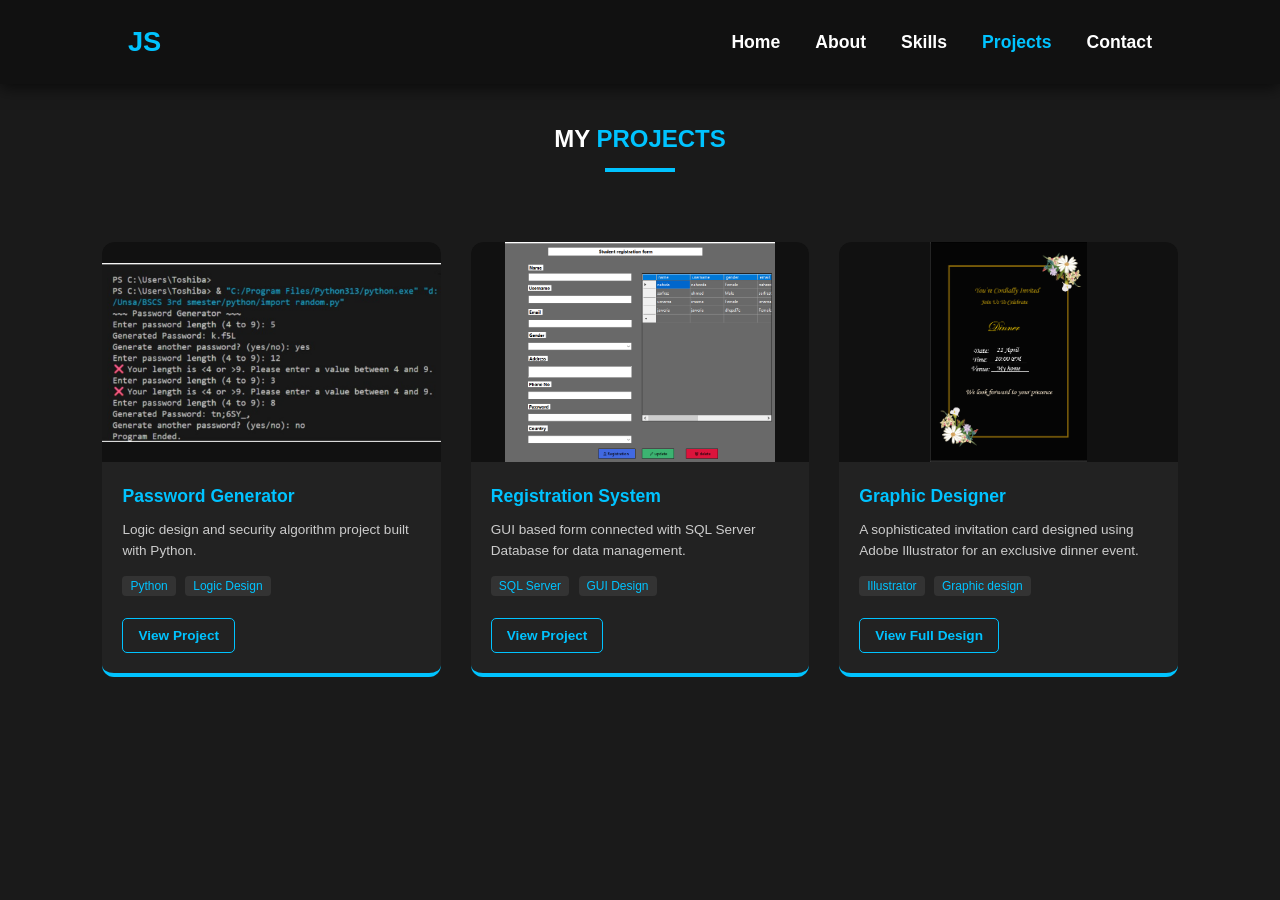
==== projects.html @ da6ae639 "portfolio" ====
<!DOCTYPE html>
<html lang="en">
<head>
    <meta charset="UTF-8">
    <meta name="viewport" content="width=device-width, initial-scale=1.0">
    <title>Projects - Portfolio</title>
    <link rel="stylesheet" href="style.css">
</head>
<body>
    <header class="navbar">
        <h2 class="logo">JS</h2>
        <nav class="menu">
            <a href="index.html">Home</a>
            <a href="about.html">About</a>
            <a href="skills.html">Skills</a>
            <a href="projects.html" class="active">Projects</a>
            <a href="contact.html">Contact</a>
        </nav>
    </header>

    <section class="page">
        <div class="section-header">
            <h1>MY <span class="highlight">PROJECTS</span></h1>
            <div class="underline"></div>
        </div>

        <div class="projects-grid">
            <div class="project-card">
                <div class="project-img">
                    <img src="python .png" alt="Password Generator">
                </div>
                <div class="project-info">
                    <h3>Password Generator</h3>
                    <p>Logic design and security algorithm project built with Python.</p>
                    <div class="project-tags">
                        <span>Python</span> <span>Logic Design</span>
                    </div>
                    <a href="python .png" target="_blank" class="btn-small">View Project</a>
                </div>
            </div>

            <div class="project-card">
                <div class="project-img">
                    <img src="registration .png" alt="Registration System">
                </div>
                <div class="project-info">
                    <h3>Registration System</h3>
                    <p>GUI based form connected with SQL Server Database for data management.</p>
                    <div class="project-tags">
                        <span>SQL Server</span> <span>GUI Design</span>
                    </div>
                    <a href="registration .png" target="_blank" class="btn-small">View Project</a>
                </div>
            </div>

            <div class="project-card">
                <div class="project-img">
                    <img src="dinner card.png" alt="dinner-card">
                </div>
                <div class="project-info">
                    <h3>Graphic Designer</h3>
                    <p>A sophisticated invitation card designed using Adobe Illustrator for an exclusive dinner event.</p>
                    <div class="project-tags">
                        <span>Illustrator</span> <span>Graphic design</span>
                    </div>
                    <a href="dinner card.png" target="_blank" class="btn-small">View Full Design</a>
                </div>
            </div>
        </div>
    </section>
</body>
</html>
---- style.css ----
/* 1. Reset & Global Styles */
* {
    margin: 0;
    padding: 0;
    box-sizing: border-box;
    font-family: 'Poppins', sans-serif;
}

body {
    background: #1a1a1a;
    color: white;
    overflow-x: hidden;
    line-height: 1.6;
}

/* 2. Navbar Styles - Enhanced */
.navbar {
    background: #111;
    display: flex;
    justify-content: space-between;
    align-items: center;
    padding: 20px 10%;
    position: fixed;
    top: 0; width: 100%;
    z-index: 1000;
    box-shadow: 0 4px 15px rgba(0,0,0,0.6);
}

.logo { color: #00c3ff; font-size: 1.7rem; font-weight: bold; }
.menu { display: flex; gap: 35px; }
.menu a {
    color: white;
    text-decoration: none;
    transition: 0.3s;
    font-weight: 600;
    font-size: 1.1rem;
}
.menu a:hover, .menu a.active { color: #00c3ff; }

/* 3. Hero Section (Home) */
.hero {
    height: 100vh;
    display: flex;
    align-items: center;
    justify-content: center;
    padding: 0 8%;
}
.hero-container {
    display: flex;
    align-items: center;
    justify-content: space-between;
    width: 100%;
    margin-top: 80px;
}
.hero-text h1 { font-size: 3.5rem; margin-bottom: 10px; }
.hero-image img {
    width: 450px;
    height: 350px;
    border-radius: 15%; 
    border: 8px solid #222;
    box-shadow: 0 0 20px #00c3ff;
    object-fit: cover;
}

/* 4. Common Page Layout */
.page {
    padding: 120px 8% 80px;
    min-height: 80vh; 
    display: flex;
    flex-direction: column;
    align-items: center;
    justify-content: flex-start;
}
.section-header { text-align: center; margin-bottom: 40px; }
.highlight { color: #00c3ff; }
.underline {
    width: 70px; height: 4px;
    background: #00c3ff;
    margin: 10px auto;
}

/* 5. Skills Progress Bars */
.skills-grid {
    display: grid;
    grid-template-columns: repeat(auto-fit, minmax(300px, 1fr));
    gap: 40px; 
    width: 100%; 
    max-width: 1100px;
}
.skill-box { padding: 10px; }
.skill-info { display: flex; justify-content: space-between; margin-bottom: 8px; font-weight: bold; }
.progress-bar { background: #333; height: 10px; border-radius: 10px; overflow: hidden; }

.progress { 
    background: #00c3ff; 
    height: 100%; 
    box-shadow: 0 0 10px #00c3ff; 
    width: 0; 
    animation: fillBars 1.5s ease-in-out forwards;
}

@keyframes fillBars {
    from { width: 0; }
    to { width: var(--target-width); }
}

/* 6. Projects Grid - Theek Kiya Gaya Spacing aur Layout */
.projects-grid {
    display: grid;
    grid-template-columns: repeat(auto-fit, minmax(320px, 1fr));
    gap: 30px; 
    width: 100%; 
    max-width: 1100px;
    margin-top: 20px;
}

.project-card {
    background: #222;
    border-radius: 12px;
    border-bottom: 4px solid #00c3ff;
    transition: 0.3s;
    overflow: hidden; 
    display: flex;
    flex-direction: column;
    height: 100%;
}

.project-card:hover { transform: translateY(-10px); }

/* Screenshot fitting area */
.project-img {
    width: 100%;
    height: 220px; 
    overflow: hidden;
    background: #111;
    display: flex;
    align-items: center;
    justify-content: center;
}

.project-img img {
    width: 100%;
    height: 100%;
    /* Is se image properly center mein fit hogi aur stretch nahi karegi */
    object-fit: contain; 
    transition: 0.3s;
}

.project-info { padding: 20px; }
.project-info h3 { font-size: 1.1rem; margin-bottom: 8px; color: #00c3ff; }
.project-info p { font-size: 0.85rem; color: #ccc; }

.project-tags { margin: 10px 0; }
.project-tags span {
    background: #333;
    color: #00c3ff;
    padding: 3px 8px;
    font-size: 0.75rem;
    border-radius: 4px;
    margin-right: 5px;
}

.btn-small {
    margin-top: 10px;
    display: inline-block;
    color: #00c3ff;
    text-decoration: none;
    font-weight: bold;
    border: 1px solid #00c3ff;
    padding: 6px 15px;
    border-radius: 5px;
    font-size: 0.85rem;
}

/* 7. Minimalist Contact */
.contact-minimalist { text-align: center; max-width: 800px; width: 100%; }
.contact-email-link {
    font-size: 2.5rem; color: #00c3ff;
    text-decoration: none; font-weight: 700;
    display: block; margin: 30px 0;
}
.minimal-form {
    display: grid; grid-template-columns: 1fr 1fr;
    gap: 40px; text-align: left;
}
.form-field { position: relative; border-bottom: 2px solid #333; padding: 10px 0; }
.full-width { grid-column: span 2; }
.form-field input, .form-field textarea {
    width: 100%; background: transparent; border: none;
    color: white; font-size: 1.1rem; outline: none; padding-top: 20px;
}
.form-field label {
    position: absolute; left: 0; top: 25px;
    color: #777; transition: 0.3s ease; pointer-events: none;
}
.form-field input:focus ~ label, .form-field input:valid ~ label,
.form-field textarea:focus ~ label, .form-field textarea:valid ~ label {
    top: -5px; font-size: 0.85rem; color: #00c3ff;
}

/* 8. Buttons - Spacing fix */
.btn, .round-btn {
    background: #00c3ff; color: #111;
    padding: 12px 30px; border-radius: 5px;
    text-decoration: none; font-weight: bold;
    display: inline-block; cursor: pointer; border: none;
    margin-top: 25px; /* Spacing fix for About section */
    transition: 0.3s;
}
.round-btn { border-radius: 50px; background: transparent; border: 2px solid #00c3ff; color: #00c3ff; }
.round-btn:hover { background: #00c3ff; color: #111; }

/* 9. About Page */
.about-content {
    display: flex;
    justify-content: space-between;
    align-items: center; 
    gap: 50px;
    width: 100%;
    max-width: 1000px;
    margin-top: 40px;
}

.about-intro-large {
    flex: 1;
    font-size: 2.2rem;
    font-weight: 800;
    line-height: 1.1;
    color: #fff;
    border-left: 5px solid #00c3ff; 
    padding-left: 20px;
}

.about-text { flex: 1.2; text-align: left; }
.personal-details-info { margin-top: 20px; }
.personal-details-info ul { list-style: none; padding: 0; }
.personal-details-info li {
    padding: 12px 0;
    border-bottom: 1px solid #333;
    font-size: 1rem;
    display: flex;
    justify-content: space-between;
}
.personal-details-info strong { color: #00c3ff; min-width: 100px; }

/* Responsive Styles */
@media (max-width: 850px) {
    .about-content { flex-direction: column; gap: 40px; }
    .about-intro-large { font-size: 2rem; border-left: none; border-bottom: 3px solid #00c3ff; padding: 0 0 10px; }
    .hero-container { flex-direction: column; text-align: center; }
    .hero-image img { width: 300px; height: 250px; margin-top: 30px; }
    .minimal-form { grid-template-columns: 1fr; }
}
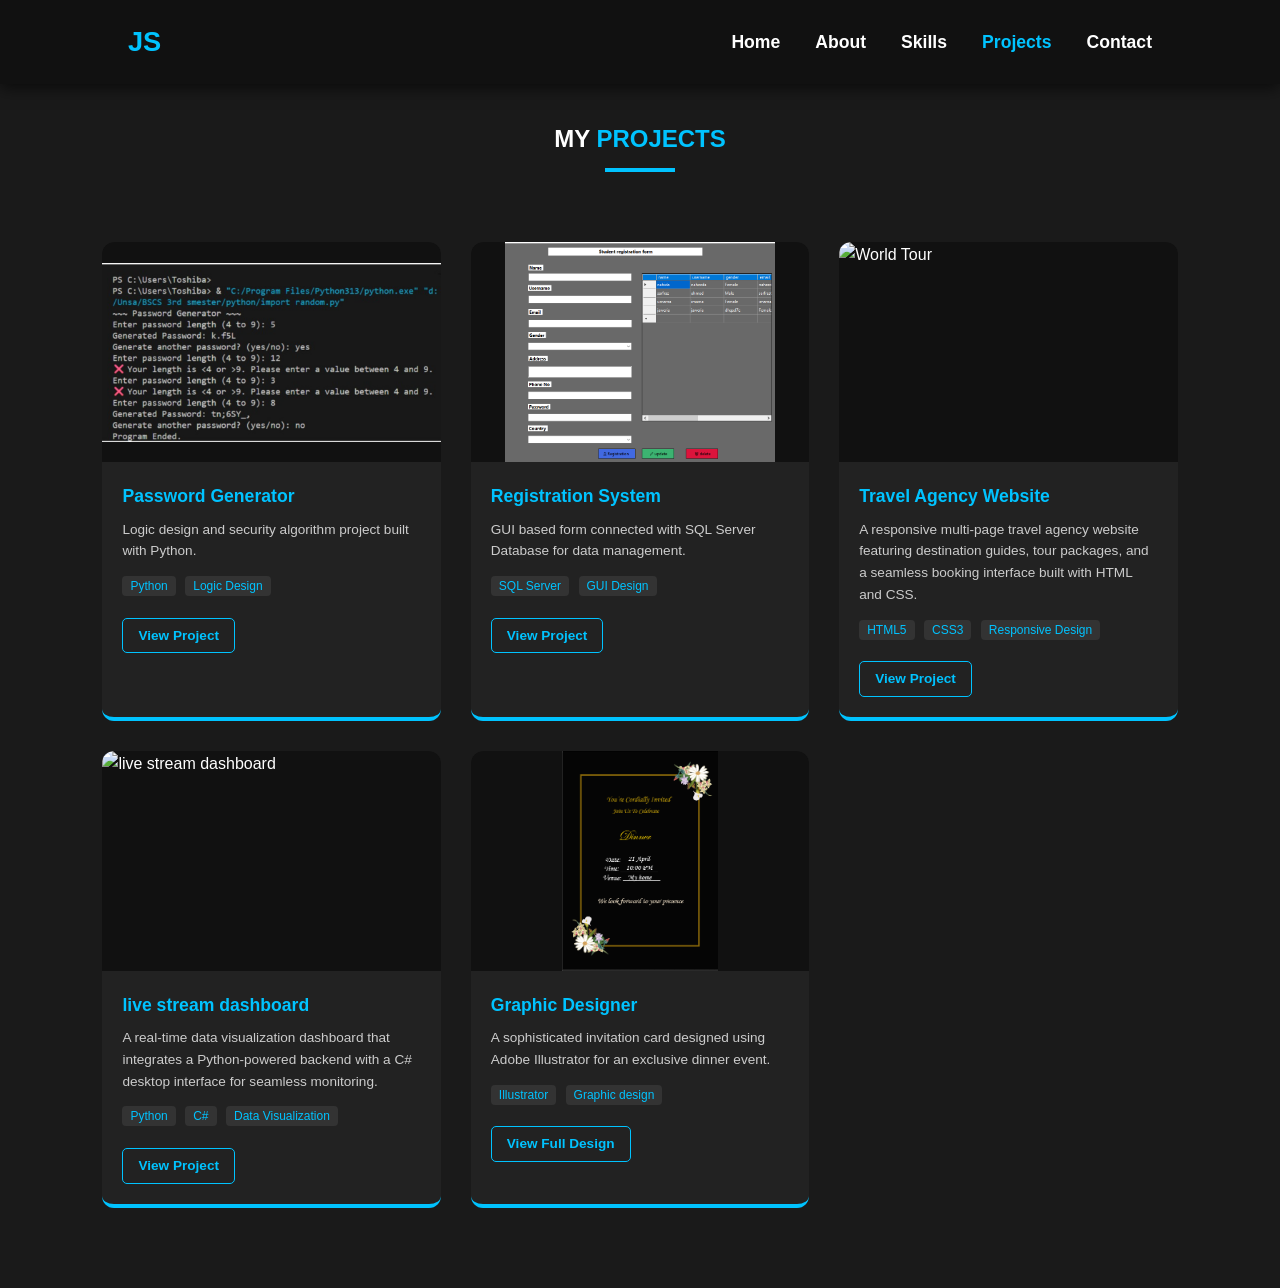
==== commit 7560a618: "Update projects.html" ====
--- a/projects.html
+++ b/projects.html
@@ -55,6 +55,35 @@
 
             <div class="project-card">
                 <div class="project-img">
+                    <img src="C:\Users\Bismikkah computers\OneDrive\Desktop\my portfoilo\travel agency website.jfif" alt=" World Tour">
+                </div>
+                <div class="project-info">
+                    <h3>Travel Agency Website </h3>
+                    <p>A responsive multi-page travel agency website featuring destination guides, tour packages, and a seamless booking interface built with HTML and CSS.</p>
+                    <div class="project-tags">
+                        <span>HTML5</span> <span>CSS3</span>  <span>Responsive Design</span>
+                    </div>
+                    <a href=" C:\Users\Bismikkah computers\OneDrive\Desktop\my portfoilo\travel agency website.jfif" target="_blank" class="btn-small">View Project</a>
+                </div>
+            </div>
+
+            <div class="project-card">
+                <div class="project-img">
+                    <img src=" C:\Users\Bismikkah computers\OneDrive\Desktop\my portfoilo\live stream dashboard.png " alt=" live stream dashboard ">
+                </div>
+                <div class="project-info">
+                    <h3>live stream dashboard </h3>
+                    <p>A real-time data visualization dashboard that integrates a Python-powered backend with a C# desktop interface for seamless monitoring.</p>
+                    <div class="project-tags">
+                        <span>Python</span> <span>C#</span>  <span>Data Visualization</span>
+                    </div>
+                    <a href=" C:\Users\Bismikkah computers\OneDrive\Desktop\my portfoilo\live stream dashboard.png" target="_blank" class="btn-small">View Project</a>
+                </div>
+            </div>
+
+
+            <div class="project-card">
+                <div class="project-img">
                     <img src="dinner card.png" alt="dinner-card">
                 </div>
                 <div class="project-info">
@@ -69,4 +98,4 @@
         </div>
     </section>
 </body>
-</html>+</html>
